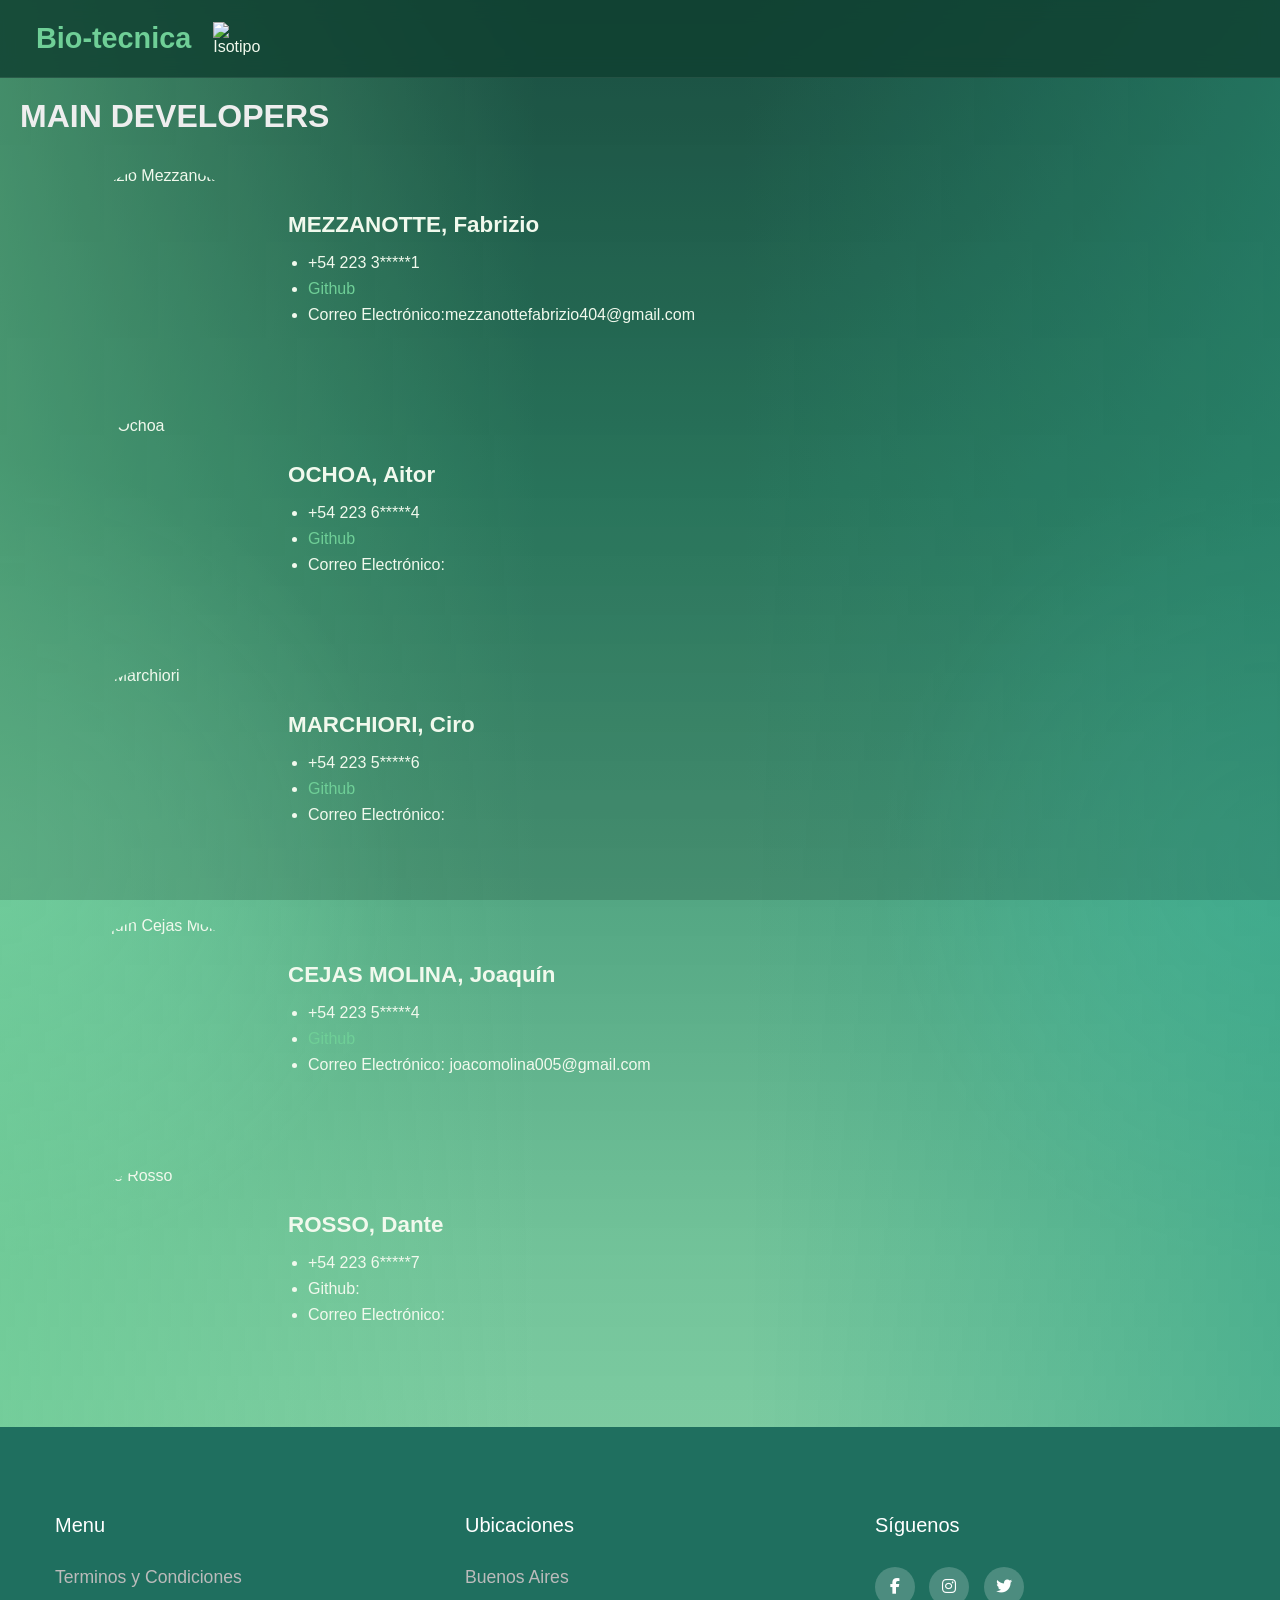
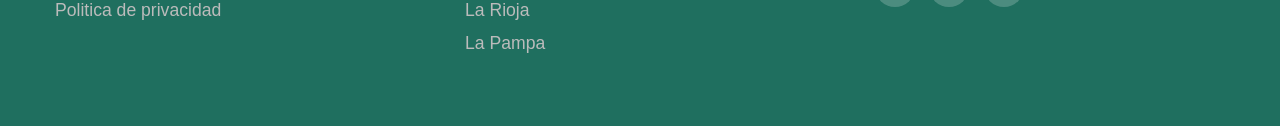
==== contacto.html @ 64212257 "Add files via upload" ====
<!DOCTYPE html>
<html lang="en">
<head>
    <!--link css-->
    <link rel="stylesheet" href="style.css">
    <!--link css-->
    
    <link rel="stylesheet" href="https://cdnjs.cloudflare.com/ajax/libs/font-awesome/6.2.1/css/all.min.css">
    
    <!--fonts-->
    <link rel="preconnect" href="https://fonts.googleapis.com">
    <link rel="preconnect" href="https://fonts.gstatic.com" crossorigin>
    <link href="https://fonts.googleapis.com/css2?family=Audiowide&family=Comic+Relief:wght@400;700&display=swap" rel="stylesheet">
    <!--fonts-->
    <meta charset="UTF-8">
    <meta name="viewport" content="width=device-width, initial-scale=1.0">
    <title>Contactos</title>
     
</head>
<body>  
   
    <!--barra navegacion-->
    <nav id="NAVEGACION">
       <header class="Logo"> <!--sector de logo -->
            <a id="INICIO" href="index.html" target="_parent">Bio-tecnica</a>
            <img src="isotiporeal.png" alt="Isotipo">
       </header> 
       
    </nav>
    
    <main>
    <h1 id="MAIN_DEVELOPERS">MAIN DEVELOPERS</h1>
   
    <div class="presentacion"> <!--Presentacion del grupo-->
        <img src="Fraf.jpeg" alt="Fabrizio Mezzanotte" width="250">
        <section class="informacion">
            <h2>MEZZANOTTE, Fabrizio</h2>
            <ul>
                <li>+54 223 3*****1</li>
                <li><a class="GITHUB" href="https://github.com/FabriMezzanott">Github</a>
                <li>Correo Electrónico:mezzanottefabrizio404@gmail.com</li>
            </ul>
        </section>
        
    </div>
    <br>
    <div class="presentacion"> <!--Presentacion del grupo-->
        <img src="AITOR.jpg" alt="Aitor Ochoa" width="250">
        <section class="informacion">
            <h2>OCHOA, Aitor</h2>
            <ul>
                <li>+54 223 6*****4</li>
                <li><a class="GITHUB" href="https://github.com/Aitor-Byte">Github</a></li>
                <li>Correo Electrónico: </li>
            </ul>
        </section>
    </div>
    <br>
    <div class="presentacion"> <!--Presentacion del grupo-->
        <img src="Ciro (2).jpg" alt="Ciro Marchiori" width="250">
        <section class="informacion">
            <h2>MARCHIORI, Ciro</h2>
            <ul>
                <li>+54 223 5*****6</li>
                <li><a class="GITHUB" href="https://github.com/kixomg">Github</a></li>
                <li>Correo Electrónico: </li>
            </ul>
        </section>
    </div>
    <br>
    <div class="presentacion"> <!--Presentacion del grupo-->
        <img src="Joakko.jpg" alt="Joaquín Cejas Molina" width="250">
        <section class="informacion">
            <h2>CEJAS MOLINA, Joaquín</h2>
            <ul>
                <li>+54 223 5*****4</li>
                <li><a class="GITHUB" href="https://github.com/susering">Github</a></li>
                <li>Correo Electrónico: joacomolina005@gmail.com </li>
            </ul>
        </section>
    </div>
    <br>
    <div class="presentacion"> <!--Presentacion del grupo-->
        <img src="Dante.png" alt="Dante Rosso" width="250">
        <section class="informacion">
            <h2>ROSSO, Dante</h2>
            <ul>
                <li>+54 223 6*****7</li>
                <li>Github: </li>
                <li>Correo Electrónico: </li>
            </ul>
        </section>
    </div>
    </main>

<footer class="footer">
        <div class="container">
            <div class="footer-row">
                
               

                <div class="footer-links">
                    <h4>Menu</h4>
                    <ul>
                        <li><a href="#">Terminos y Condiciones</a></li>
                        <li><a href="#">Politica de privacidad</a></li>
                        

                    </ul>
                </div>

                <div class="footer-links">
                    <h4>Ubicaciones</h4>
                    <ul>
                        <li><a href="#">Buenos Aires</a></li>
                        <li><a href="#">La Rioja</a></li>
                        <li><a href="#">La Pampa</a></li>
                    </ul>
                </div>

                <div class="footer-links">
                    <h4>Síguenos</h4>
                    <div class="links-sociales">
                        <a href="#"><i class="fab fa-facebook-f"></i></a>
                        <a href="#"><i class="fab fa-instagram"></i></a>
                        <a href="#"><i class="fab fa-twitter"></i></a>
                    </div>
                </div>

            </div>
        </div>
</footer>

</body>
</html>
---- style.css ----
:root {
    --color-primario: #1F6F5F;
    --color-secundario: #2fa084;
    --color-terciario: #6FCF97;
    --color-blanco: #EEEEEE;
    --texto-claro: #f1f9ed;
    --fondo-oscuro: rgba(13, 50, 38, 0.72);
}

* {
    box-sizing: border-box;
}

html {
    min-height: 100%;
}

body {
    margin: 0;
    min-height: 100vh;
    position: relative;
    font-family: 'Segoe UI', Tahoma, Geneva, Verdana, sans-serif;
    color: var(--texto-claro);
    background:
        linear-gradient(to right, rgba(111, 207, 151, 0.62), transparent 42%),
        linear-gradient(to left, rgba(47, 160, 132, 0.58), transparent 42%),
        radial-gradient(circle at left center, rgba(111, 207, 151, 0.46), transparent 26%),
        radial-gradient(circle at right center, rgba(47, 160, 132, 0.44), transparent 26%),
        linear-gradient(180deg, rgba(26, 84, 70, 0.98), rgba(39, 128, 99, 0.96) 28%, rgba(90, 184, 136, 0.86) 72%, rgba(111, 207, 151, 0.78));
    background-blend-mode: normal, normal, screen, screen, normal, normal;
}

body::before {
    content: '';
    position: fixed;
    inset: 0;
    background: rgba(10, 33, 24, 0.18);
    pointer-events: none;
    z-index: 1;
}

/* ===================== NAVEGACIÓN ===================== */
#NAVEGACION {
    display: flex;
    justify-content: space-between;
    align-items: center;
    gap: 14px;
    padding: 14px 24px;
    background: rgba(16, 65, 50, 0.84);
    backdrop-filter: blur(10px);
    position: sticky;
    top: 0;
    z-index: 10;
    border-bottom: 1px solid rgba(255, 255, 255, 0.08);
    flex-wrap: wrap; /* permite que se envuelva en pantallas chicas */
}

.Logo {
    display: flex;
    align-items: center;
    gap: 10px;
    justify-content: center;
}

.Logo img {
    max-width: 50px;
    height: auto;
}

.Logo h1 {
    margin: 0;
    font-size: 2rem;
    letter-spacing: 0.06em;
    color: #c4f2d0;
}

#INICIO {
    padding: 8px 12px;
    color: var(--color-terciario);
    text-decoration: none;
    text-transform: initial;
    border-radius: 15px;
    font-weight: bold;
    font-size: clamp(1.2rem, 4vw, 1.8rem); /* tamaño adaptable */
}

.Menu {
    display: flex;
    gap: 14px;
    flex-wrap: wrap;
    justify-content: center;
}

/* ===================== BOTONES ===================== */
.boton {
    padding: 10px 18px;
    border-radius: 999px;
    background: rgba(255, 255, 255, 0.14);
    border: 1px solid rgba(255, 255, 255, 0.16);
    color: #ffffff;
    text-decoration: none;
    text-transform: uppercase;
    font-weight: 600;
    font-size: clamp(0.75rem, 2.5vw, 0.9rem);
    transition: transform 0.2s ease, background 0.2s ease;
    white-space: nowrap;
}

.boton:hover {
    background: rgba(255, 255, 255, 0.22);
    transform: translateY(-2px);
}

.boton2 {
    padding: 10px;
    background-color: var(--color-secundario);
    color: #ffffff;
    text-decoration: none;
    text-transform: uppercase;
    border-radius: 15px;
}

/* ===================== TÍTULO ===================== */
.titulo {
    position: relative;
    z-index: 2;
    max-width: 980px;
    margin: 36px auto 0;
    padding: 0 20px;
    text-align: center;
    font-size: clamp(1rem, 2.8vw, 2rem); /* escala según pantalla */
    line-height: 1.6;
    letter-spacing: 0.02em;
    color: #eff8ee;
    text-shadow: 0 2px 18px rgba(0, 0, 0, 0.22);
}

.titulo br {
    display: block;
    margin: 0.45rem 0;
}

/* ===================== TARJETAS / CAJAS ===================== */
.contenedor {
    padding: 60px 20px 40px; /* reducido para pantallas chicas */
    display: flex;
    flex-wrap: wrap;
    justify-content: center;
    gap: 26px;
    max-width: 1160px;
    margin: 0 auto;
    position: relative;
    z-index: 2;
}

.caja {
    width: clamp(240px, 80vw, 280px); /* flexible pero con mínimo y máximo */
    min-height: 420px;
    border-radius: 36px;
    overflow: hidden;
    position: relative;
    display: flex;
    flex-direction: column;
    align-items: center;
    justify-content: space-between;
    padding: 32px 18px 40px;
    background-color: rgba(255, 255, 255, 0.08);
    box-shadow: 0 24px 42px rgba(0, 0, 0, 0.24), 0 12px 26px rgba(18, 82, 61, 0.18);
    transition: transform 0.25s ease, box-shadow 0.25s ease;
    border: 6px solid rgba(255, 255, 255, 0.08);
    background-size: cover;
    background-position: center;
    gap: 20px;
}

.caja:hover {
    transform: translateY(-10px);
    box-shadow: 0 34px 68px rgba(0, 0, 0, 0.28), 0 16px 42px rgba(18, 95, 70, 0.26);
}

.texto-tarjeta {
    z-index: 1;
    color: #f6fffa;
    text-align: center;
    font-size: clamp(1rem, 3vw, 1.12rem);
    font-weight: 800;
    letter-spacing: 0.04em;
    padding-top: 8px;
    text-shadow: 0 1px 14px rgba(0, 0, 0, 0.18);
    margin-bottom: 0;
}

.caja::after {
    content: '';
    position: absolute;
    inset: 0;
    background: linear-gradient(0deg, rgba(6, 28, 21, 0.65), rgba(6, 28, 21, 0) 42%);
}

.caja a {
    position: relative;
    z-index: 1;
    margin-bottom: 32px;
    padding: 14px 26px;
    border-radius: 999px;
    background: rgba(39, 117, 83, 0.96);
    color: #ffffff;
    text-decoration: none;
    font-weight: 700;
    transition: background 0.2s ease, transform 0.2s ease;
}

.caja a:hover {
    background: rgba(111, 207, 151, 0.96);
    transform: translateY(-2px);
}

/* Imágenes de fondo de las cajas */
#caja1  { background-image: url('tarjetaterrestre.png'); }
#caja2  { background-image: url('tarjetamarina.png'); }
#caja3  { background-image: url('tarjetaprehistorica.png'); }
#caja4  { background-image: url('jaguares.jpg'); }
#caja5  { background-image: url('gacela.jpg'); }
#caja6  { background-image: url('ardilla.jpg'); }
#caja7  { background-image: url('manatee.jpg'); }
#caja8  { background-image: url('langostamantis.webp'); }
#caja9  { background-image: url('medusa.jpg'); }
#caja10 { background-image: url('carnotaurus.jpg'); }
#caja11 { background-image: url('microraptor1.webp'); }
#caja12 { background-image: url('baryonyx.jpg'); }

/* ===================== VIDEO ===================== */
video {
    width: 100%;
    max-width: 600px;
    height: auto;
    border-radius: 16px;
}

/* ===================== PÁRRAFOS ===================== */
p {
    text-align: center;
    max-width: 900px;
    margin: 24px auto 0;
    padding: 0 20px;
    color: #ffffff;
    font-size: clamp(0.9rem, 2.5vw, 1rem);
}

/* ===================== CONTACTO ===================== */
#MAIN_DEVELOPERS {
    margin: 20px 20px 0;
    font-size: clamp(1.4rem, 5vw, 2rem);
    color: var(--color-blanco);
    font-weight: bolder;
    position: relative;
    z-index: 2;
}

.presentacion {
    display: flex;
    flex-wrap: wrap;          /* se envuelve en pantallas chicas */
    align-items: center;
    margin: 2.5% 5% 0;
    gap: 24px;
    position: relative;
    z-index: 2;
}

.presentacion img {
    border-radius: 100%;
    width: clamp(120px, 30vw, 200px); /* imagen escala con la pantalla */
    height: clamp(120px, 30vw, 200px);
    object-fit: cover;
}

.informacion {
    flex: 1;
    min-width: 200px;
}

.informacion h2 {
    font-size: clamp(1rem, 3.5vw, 1.4rem);
    margin-bottom: 10px;
}

.informacion ul {
    padding-left: 20px;
}

.informacion ul li {
    margin-bottom: 8px;
    font-size: clamp(0.85rem, 2.5vw, 1rem);
    word-break: break-word; /* evita overflow de emails/teléfonos */
}

.GITHUB {
    text-decoration: none;
    color: var(--color-terciario);
}

/* ===================== FOOTER ===================== */
.footer {
    background-color: var(--color-primario);
    padding: 60px 20px;
    position: relative;
    z-index: 2;
    margin-top: 60px;
}

.container {
    max-width: 1200px;
    margin: 0 auto;
}

.footer-row {
    display: flex;
    flex-wrap: wrap;           /* se adapta a pantallas chicas */
    justify-content: space-around;
    gap: 30px;
}

.footer-links {
    width: auto;
    min-width: 140px;
    flex: 1 1 140px;
    padding: 0 15px;
}

.footer-links h4 {
    font-size: clamp(1rem, 3vw, 1.25rem);
    color: #ffffff;
    margin-bottom: 20px;
    font-weight: 500;
    display: inline-block;
    padding-bottom: 10px;
}

.footer-links ul {
    padding: 0;
    list-style: none;
    margin: 0;
}

.footer-links ul li {
    margin-bottom: 12px;
}

.footer-links ul li a {
    font-size: clamp(0.9rem, 2.5vw, 1.1rem);
    color: #bbbbbb;
    display: block;
    text-decoration: none;
    transition: color 0.2s ease;
}

.footer-links ul li a:hover {
    color: var(--color-terciario);
}

.links-sociales a {
    display: inline-block;
    height: 40px;
    width: 40px;
    background-color: rgba(255, 255, 255, 0.2);
    margin: 0 10px 10px 0;
    text-align: center;
    line-height: 40px;
    border-radius: 50%;
    color: #ffffff;
    transition: all 0.3s ease;
}

.links-sociales a:hover {
    background-color: var(--color-terciario);
    color: var(--color-primario);
}

/* ===================== MEDIA QUERIES ===================== */

/* Tablets (hasta 860px) */
@media (max-width: 860px) {
    .caja {
        width: 100%;
        max-width: 380px;
    }

    .contenedor {
        padding-top: 40px;
    }
}

/* Celulares (hasta 600px) */
@media (max-width: 600px) {
    #NAVEGACION {
        flex-direction: column;
        align-items: center;
        padding: 12px 16px;
        gap: 10px;
    }

    .Menu {
        justify-content: center;
        width: 100%;
    }

    .presentacion {
        flex-direction: column;
        align-items: center;
        text-align: center;
        margin: 20px 16px 0;
    }

    .presentacion img {
        width: 140px;
        height: 140px;
    }

    .informacion ul {
        padding-left: 0;
        list-style: none;
    }

    .footer-row {
        flex-direction: column;
        align-items: center;
        text-align: center;
    }

    .footer-links {
        width: 100%;
        padding: 0;
    }

    .links-sociales {
        display: flex;
        justify-content: center;
        flex-wrap: wrap;
    }

    .contenedor {
        padding: 30px 16px 40px;
    }
}

/* Pantallas muy chicas (hasta 380px) */
@media (max-width: 380px) {
    #INICIO {
        font-size: 1.1rem;
    }

    .titulo {
        font-size: 0.95rem;
    }
}
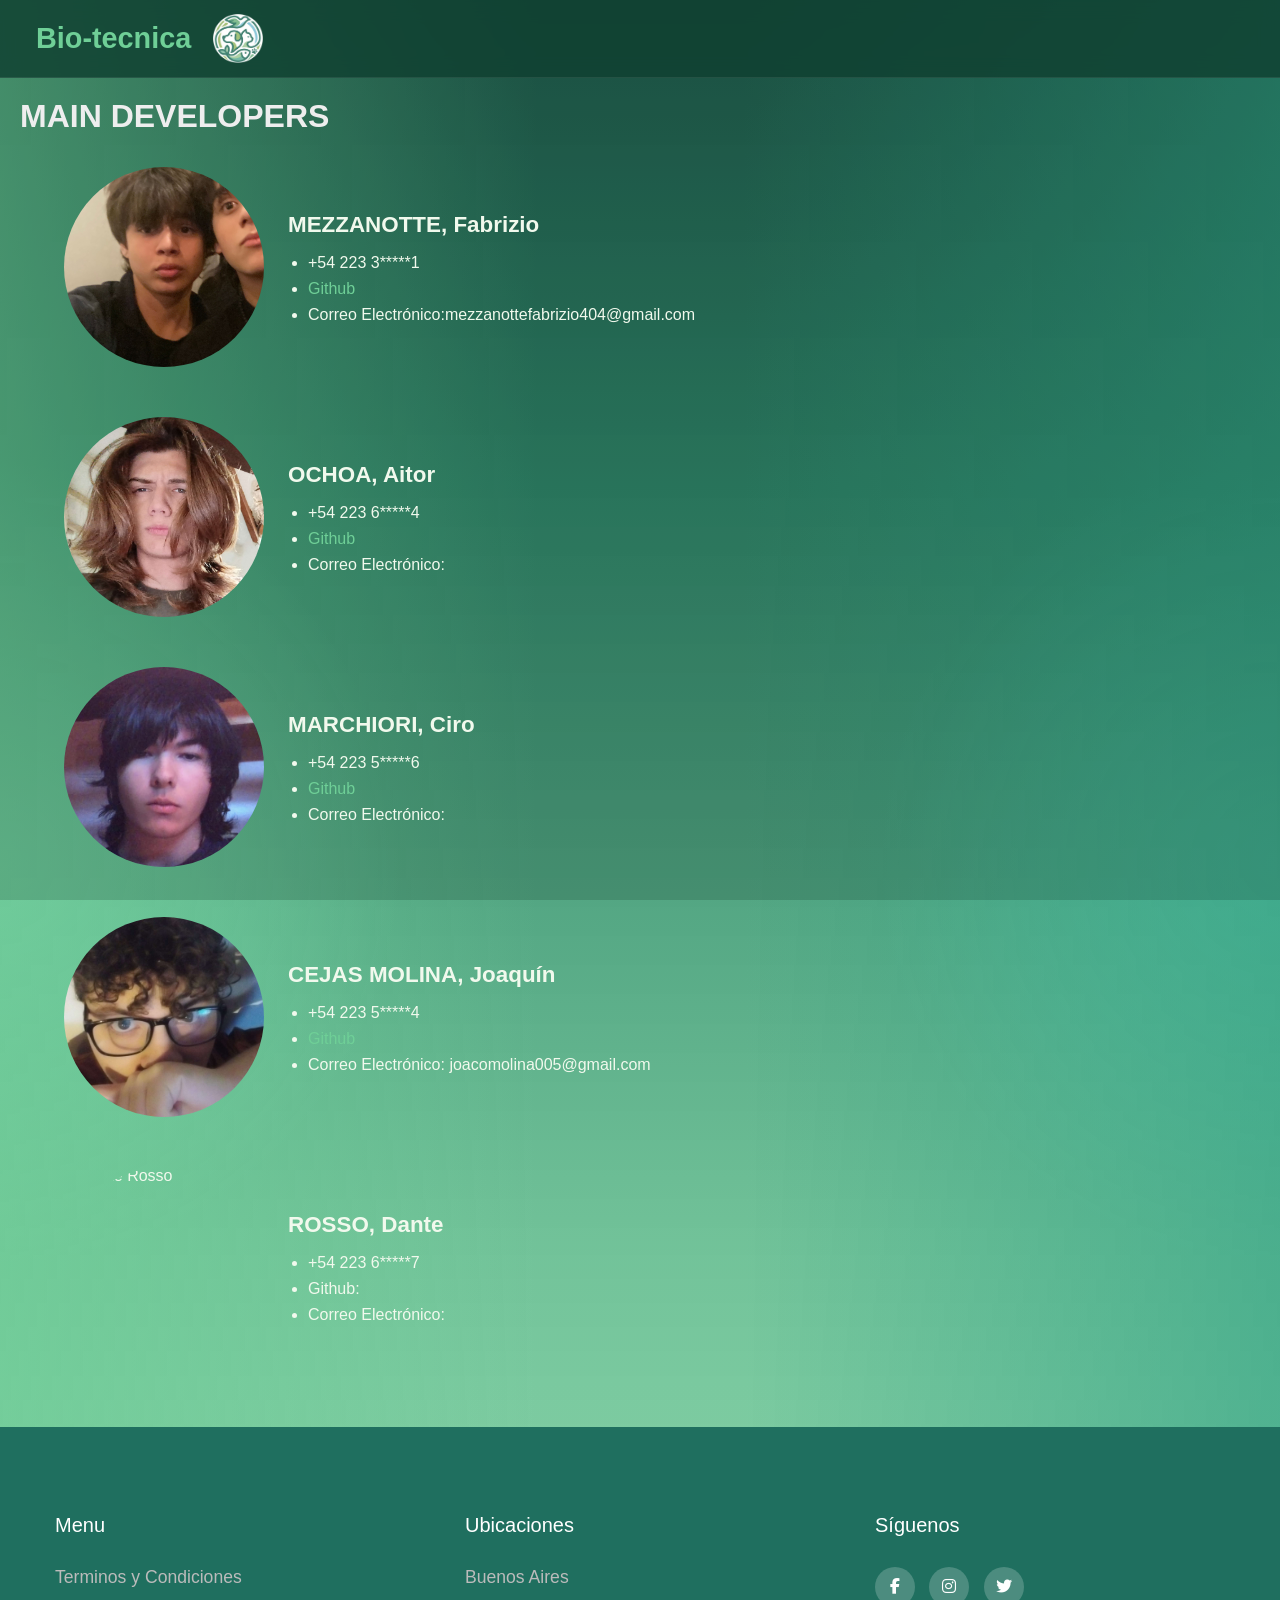
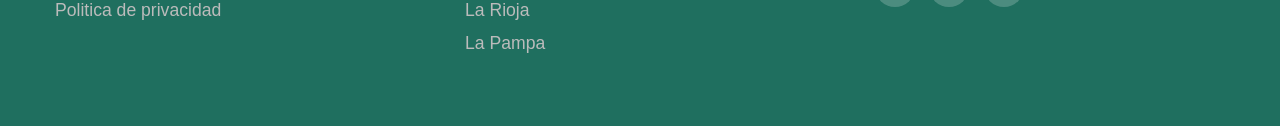
==== commit bcf3d6d1: "contacto.html" ====
--- a/contacto.html
+++ b/contacto.html
@@ -45,7 +45,7 @@
     </div>
     <br>
     <div class="presentacion"> <!--Presentacion del grupo-->
-        <img src="AITOR.jpg" alt="Aitor Ochoa" width="250">
+        <img src="Aitor.jpg" alt="Aitor Ochoa" width="250">
         <section class="informacion">
             <h2>OCHOA, Aitor</h2>
             <ul>
@@ -132,4 +132,4 @@
 </footer>
 
 </body>
-</html>+</html>
